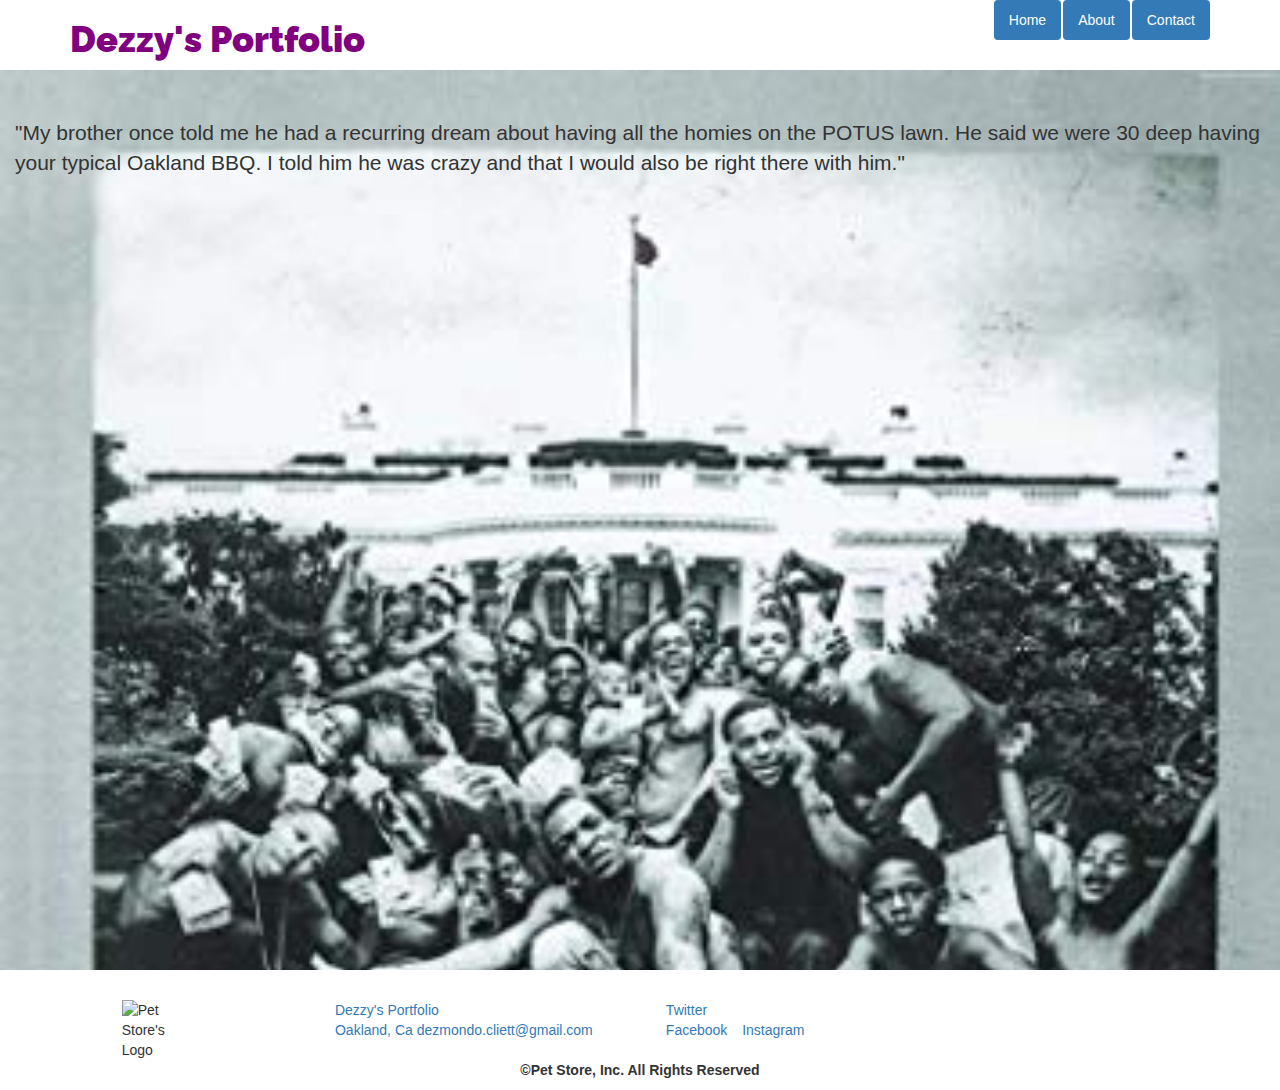
==== index.html @ 545eeafb "test" ====
<!DOCTYPE html>
<html lang="en">
<head>
    <meta charset="UTF-8">
    <meta name="viewport" content="width=device-width, initial-scale=1.0">
    <title>Desmond Cliett</title>
    <link rel="stylesheet" href="css/bootstrap.min.css">
	  <link rel="stylesheet" href="css/all.min.css">
	  <link rel="stylesheet" href="css/styles.css">
</head>
<body>
  <div class="container">
    <header class="row">
        <div class="col-xs-8 col-sm-4 col-md-6 centered">
            <h1 class="pull-left text-center header_text">Dezzy's Portfolio</h1>
        </div>
      <nav class="col-xs-12 col-sm-7 col-md-6">
        <ul class="nav nav-pills pull-right">
          <li class="active"><a href="index.html">Home</a></li>
          <li class="active"><a href="about.html">About</a></li>
          <li class="active"><a href="contact.html">Contact</a></li>
        </ul>
      </nav>
    </header>
</div>
<div class="jumbotron">
  <div class="container-fluid">
    <p>
      "My brother once told me he had a recurring dream about having all the homies on the POTUS lawn. He said we were 30 deep having your typical Oakland BBQ. I told him he was crazy and that I would also be right there with him."
    </p>
  </div>
</div>
<footer class="container-fluid">
	<div class="row centered">
		<div class="col-xs-6 col-sm-1 col-sm-offset-1"><img src="img/petstore_logo.png" alt="Pet Store's Logo" class="logo"></div>
		<div class="col-xs-6 col-sm-3 col-sm-offset-1 contact info">
			<address><a href="#">Dezzy's Portfolio<br>Oakland, Ca</a> 
				<a href="">dezmondo.cliett@gmail.com</a></address>
		</div>
		<div class="col-sm-2 social">
            <a href="#"><i class="fab fa-twitter"></i><span class="hidden-xs">Twitter</span></a>
            <br class="hidden-xs" />
			<a href="#"><i class="fab fa-facebook"></i><span class="hidden-xs">Facebook</span></a>
			<a href="#"><i class="fab fa-instagram"></i><span class="hidden-xs">Instagram</span></a>
		</div>
	</div>
	<div class="row">
		<div class="col-sm-12 fine_print text-center">
			<p>&copy;Pet Store, Inc. All Rights Reserved</p>
		</div>
	</div>
</footer>
</body>
</html>
---- css/styles.css ----
@import url('https://fonts.googleapis.com/css?family=Raleway&display=swap');

   
/* NavBar Section */
    .header_text {
        font-family: 'Raleway', sans-serif;
        font-weight: 900;
        color: purple;
    }
/* NavBar Ends *
/* Jumbotron */
.jumbotron {
    background-image: url(../img/tpab.jpg);
    background-repeat: no-repeat;
    background-size: cover;
    height: 100vh;
    font-weight: bold;
    backgr
}

p {
    font-weight: 900;
    
}
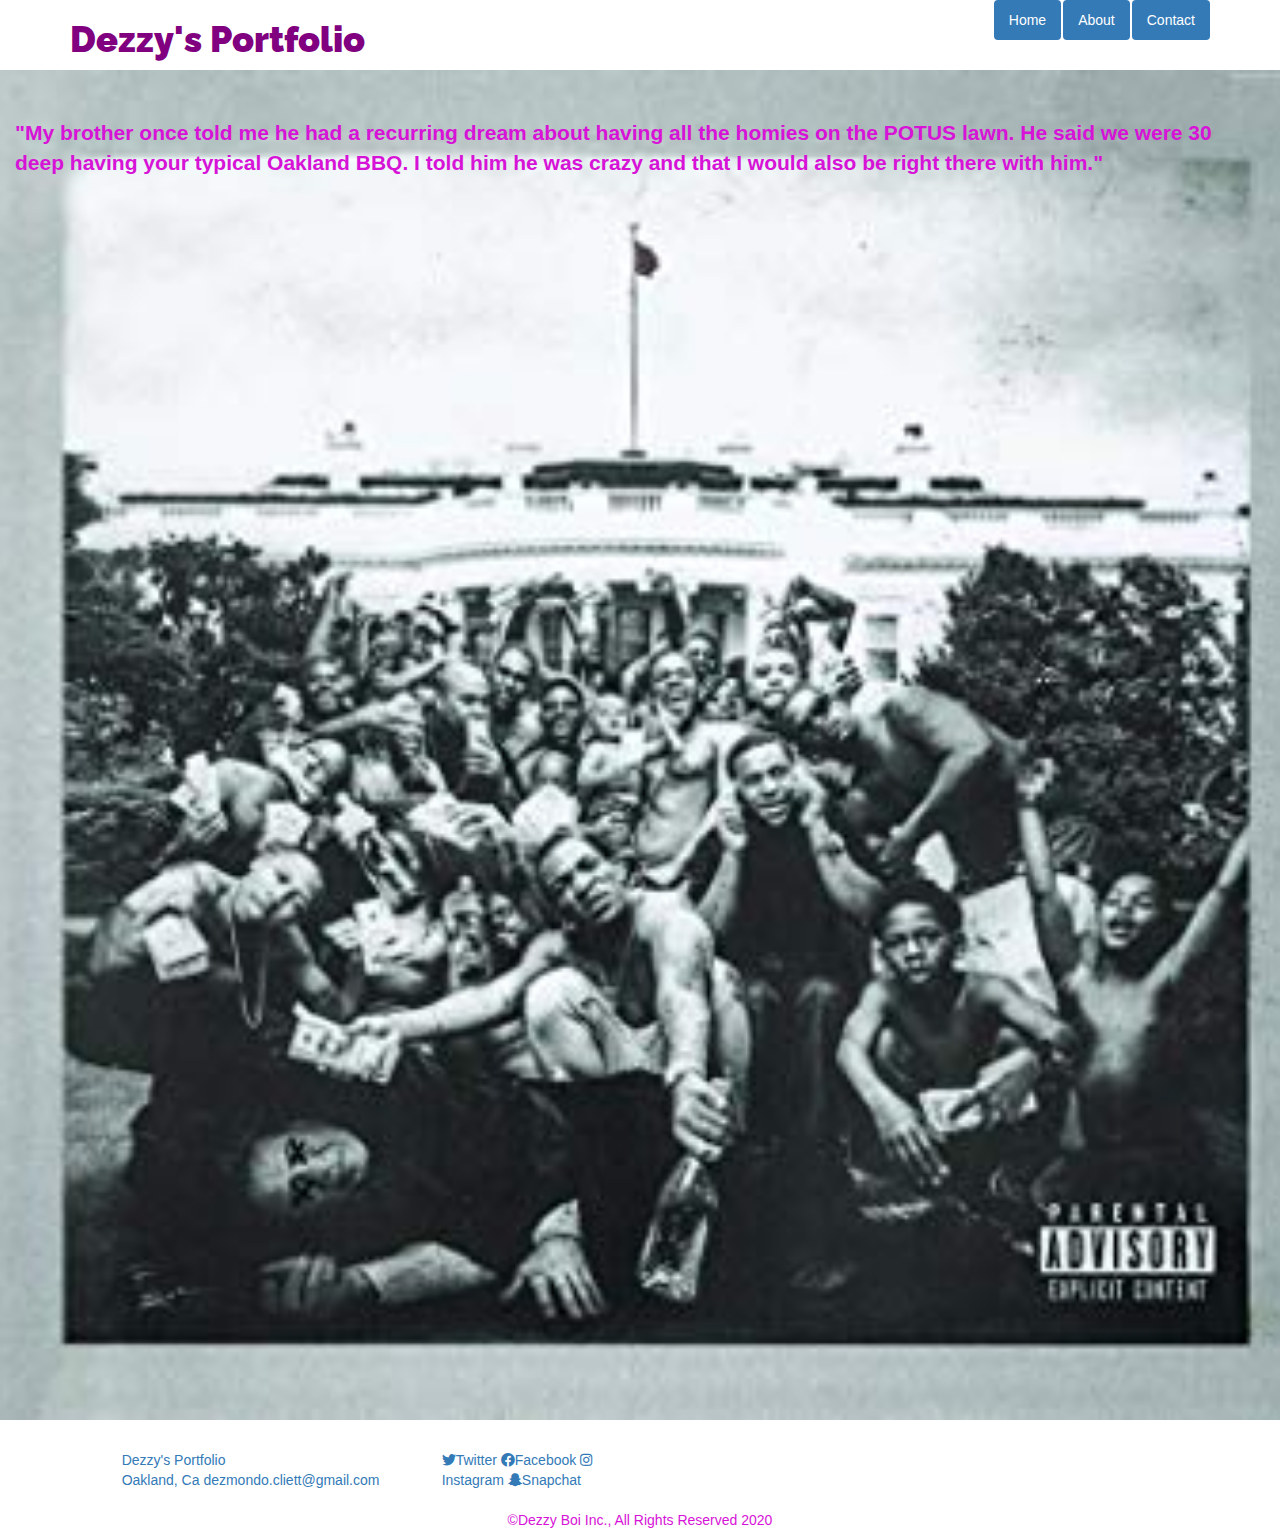
==== commit 7c980a5e: "finished" ====
--- a/index.html
+++ b/index.html
@@ -25,28 +25,31 @@
 </div>
 <div class="jumbotron">
   <div class="container-fluid">
-    <p>
+    <p> <b>
       "My brother once told me he had a recurring dream about having all the homies on the POTUS lawn. He said we were 30 deep having your typical Oakland BBQ. I told him he was crazy and that I would also be right there with him."
+    </b>
     </p>
+  </div>
+  <div class="col-m-6">
+    <iframe class="content-img" width="360" height="360" src="https://www.youtube.com/embed/Z-48u_uWMHY" frameborder="0" allow="accelerometer; autoplay; encrypted-media; gyroscope; picture-in-picture" allowfullscreen></iframe>
   </div>
 </div>
 <footer class="container-fluid">
 	<div class="row centered">
-		<div class="col-xs-6 col-sm-1 col-sm-offset-1"><img src="img/petstore_logo.png" alt="Pet Store's Logo" class="logo"></div>
 		<div class="col-xs-6 col-sm-3 col-sm-offset-1 contact info">
 			<address><a href="#">Dezzy's Portfolio<br>Oakland, Ca</a> 
 				<a href="">dezmondo.cliett@gmail.com</a></address>
 		</div>
 		<div class="col-sm-2 social">
             <a href="#"><i class="fab fa-twitter"></i><span class="hidden-xs">Twitter</span></a>
-            <br class="hidden-xs" />
-			<a href="#"><i class="fab fa-facebook"></i><span class="hidden-xs">Facebook</span></a>
-			<a href="#"><i class="fab fa-instagram"></i><span class="hidden-xs">Instagram</span></a>
+			      <a href="#"><i class="fab fa-facebook"></i><span class="hidden-xs">Facebook</span></a>
+            <a href="#"><i class="fab fa-instagram"></i><span class="hidden-xs">Instagram</span></a>
+            <a href="#"><i class="fab fa-snapchat-ghost"></i><span class="hidden-xs">Snapchat</span></a>
 		</div>
 	</div>
 	<div class="row">
 		<div class="col-sm-12 fine_print text-center">
-			<p>&copy;Pet Store, Inc. All Rights Reserved</p>
+			<p>&copy;Dezzy Boi Inc., All Rights Reserved 2020</p>
 		</div>
 	</div>
 </footer>
--- a/css/styles.css
+++ b/css/styles.css
@@ -13,12 +13,18 @@
     background-image: url(../img/tpab.jpg);
     background-repeat: no-repeat;
     background-size: cover;
-    height: 100vh;
+    height: 150vh;
     font-weight: bold;
-    backgr
+    background-position: 50%;
+    opacity: 1;
+
+}
+.content-img {
+    float: right;
 }
 
 p {
-    font-weight: 900;
-    
+    font-weight: 1200;
+    color: rgb(214, 19, 214);
+
 }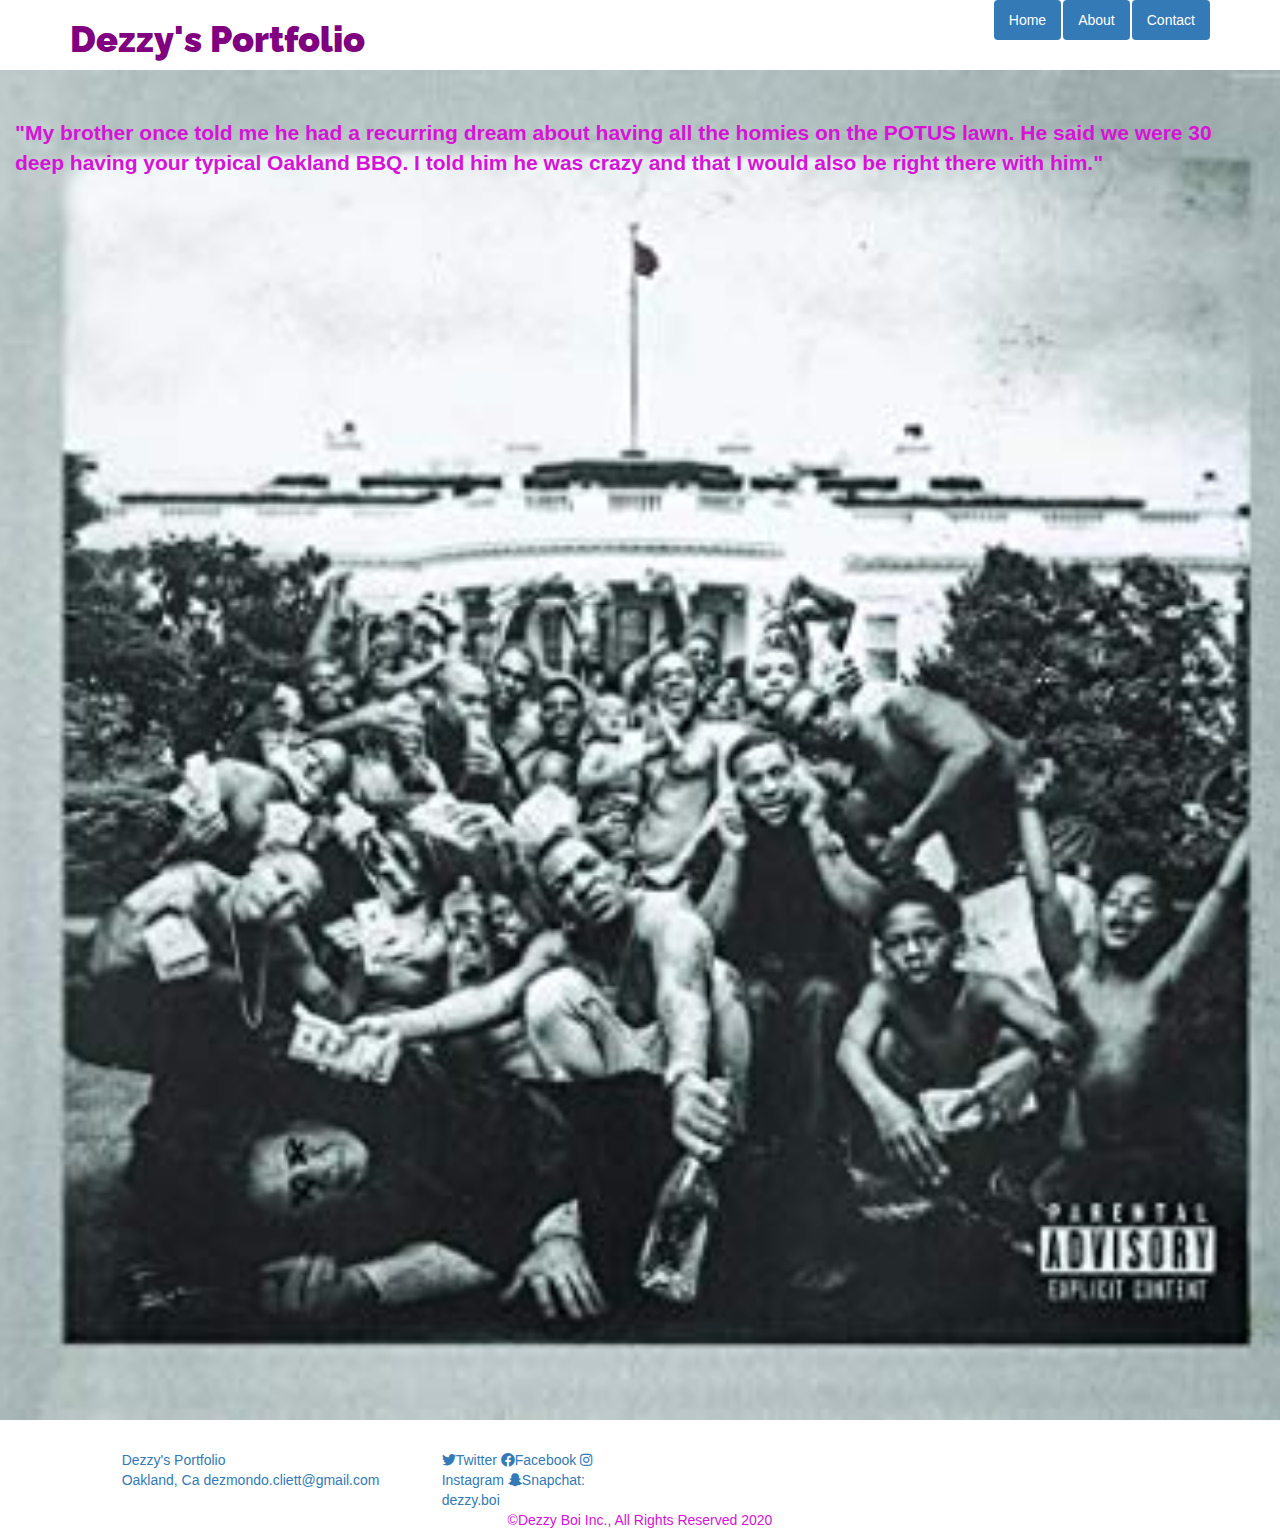
==== commit 20b51cbe: "final tweaks" ====
--- a/index.html
+++ b/index.html
@@ -41,10 +41,10 @@
 				<a href="">dezmondo.cliett@gmail.com</a></address>
 		</div>
 		<div class="col-sm-2 social">
-            <a href="#"><i class="fab fa-twitter"></i><span class="hidden-xs">Twitter</span></a>
-			      <a href="#"><i class="fab fa-facebook"></i><span class="hidden-xs">Facebook</span></a>
-            <a href="#"><i class="fab fa-instagram"></i><span class="hidden-xs">Instagram</span></a>
-            <a href="#"><i class="fab fa-snapchat-ghost"></i><span class="hidden-xs">Snapchat</span></a>
+            <a href="https://twitter.com/dezzyboiii"><i class="fab fa-twitter"></i><span class="hidden-xs">Twitter</span></a>
+			      <a href="https://www.facebook.com/turtle3456?ref=bookmarks"><i class="fab fa-facebook"></i><span class="hidden-xs">Facebook</span></a>
+            <a href="https://www.instagram.com/dezzyboiii/"><i class="fab fa-instagram"></i><span class="hidden-xs">Instagram</span></a>
+            <a href="#"><i class="fab fa-snapchat-ghost"></i><span class="hidden-xs">Snapchat: dezzy.boi</span></a>
 		</div>
 	</div>
 	<div class="row">
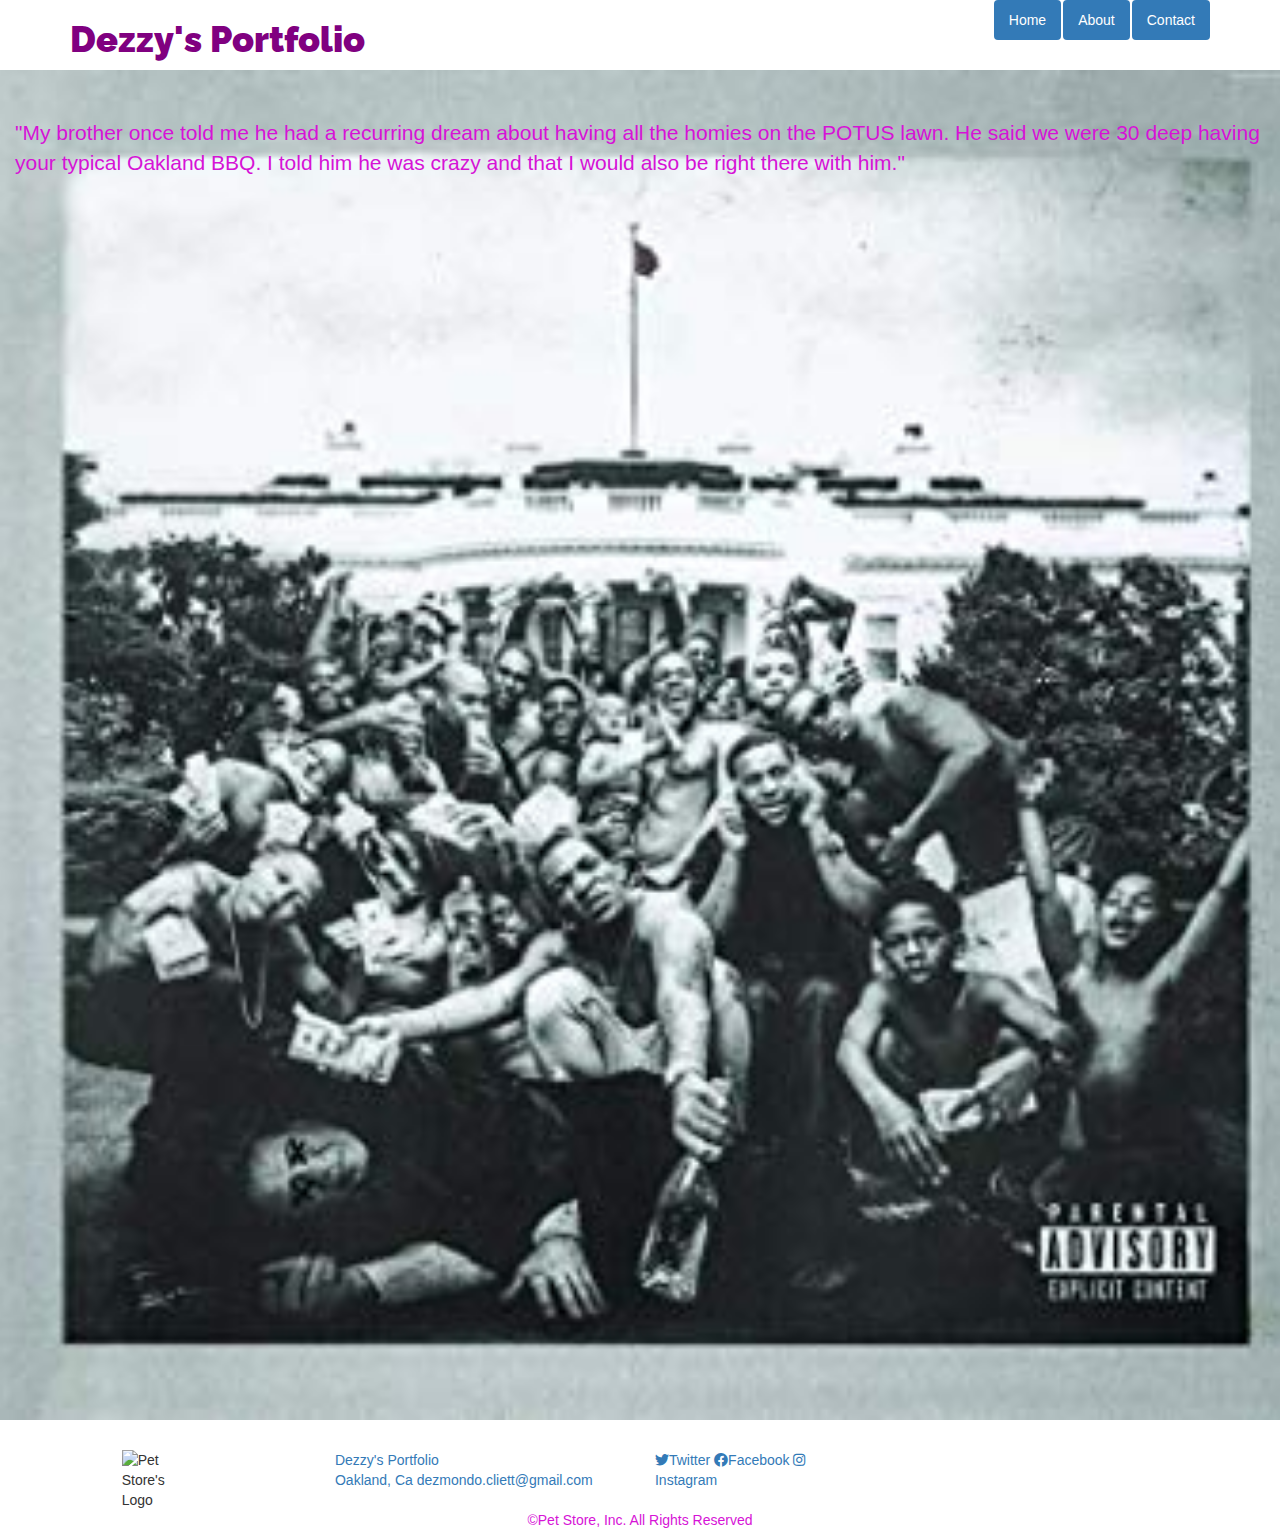
==== commit 852b9ff3: "boof" ====
--- a/index.html
+++ b/index.html
@@ -25,31 +25,27 @@
 </div>
 <div class="jumbotron">
   <div class="container-fluid">
-    <p> <b>
+    <p>
       "My brother once told me he had a recurring dream about having all the homies on the POTUS lawn. He said we were 30 deep having your typical Oakland BBQ. I told him he was crazy and that I would also be right there with him."
-    </b>
     </p>
-  </div>
-  <div class="col-m-6">
-    <iframe class="content-img" width="360" height="360" src="https://www.youtube.com/embed/Z-48u_uWMHY" frameborder="0" allow="accelerometer; autoplay; encrypted-media; gyroscope; picture-in-picture" allowfullscreen></iframe>
   </div>
 </div>
 <footer class="container-fluid">
 	<div class="row centered">
+		<div class="col-xs-6 col-sm-1 col-sm-offset-1"><img src="img/petstore_logo.png" alt="Pet Store's Logo" class="logo"></div>
 		<div class="col-xs-6 col-sm-3 col-sm-offset-1 contact info">
 			<address><a href="#">Dezzy's Portfolio<br>Oakland, Ca</a> 
 				<a href="">dezmondo.cliett@gmail.com</a></address>
 		</div>
 		<div class="col-sm-2 social">
             <a href="https://twitter.com/dezzyboiii"><i class="fab fa-twitter"></i><span class="hidden-xs">Twitter</span></a>
-			      <a href="https://www.facebook.com/turtle3456?ref=bookmarks"><i class="fab fa-facebook"></i><span class="hidden-xs">Facebook</span></a>
-            <a href="https://www.instagram.com/dezzyboiii/"><i class="fab fa-instagram"></i><span class="hidden-xs">Instagram</span></a>
-            <a href="#"><i class="fab fa-snapchat-ghost"></i><span class="hidden-xs">Snapchat: dezzy.boi</span></a>
+			      <a href="#"><i class="fab fa-facebook"></i><span class="hidden-xs">Facebook</span></a>
+			      <a href="#"><i class="fab fa-instagram"></i><span class="hidden-xs">Instagram</span></a>
 		</div>
 	</div>
 	<div class="row">
 		<div class="col-sm-12 fine_print text-center">
-			<p>&copy;Dezzy Boi Inc., All Rights Reserved 2020</p>
+			<p>&copy;Pet Store, Inc. All Rights Reserved</p>
 		</div>
 	</div>
 </footer>
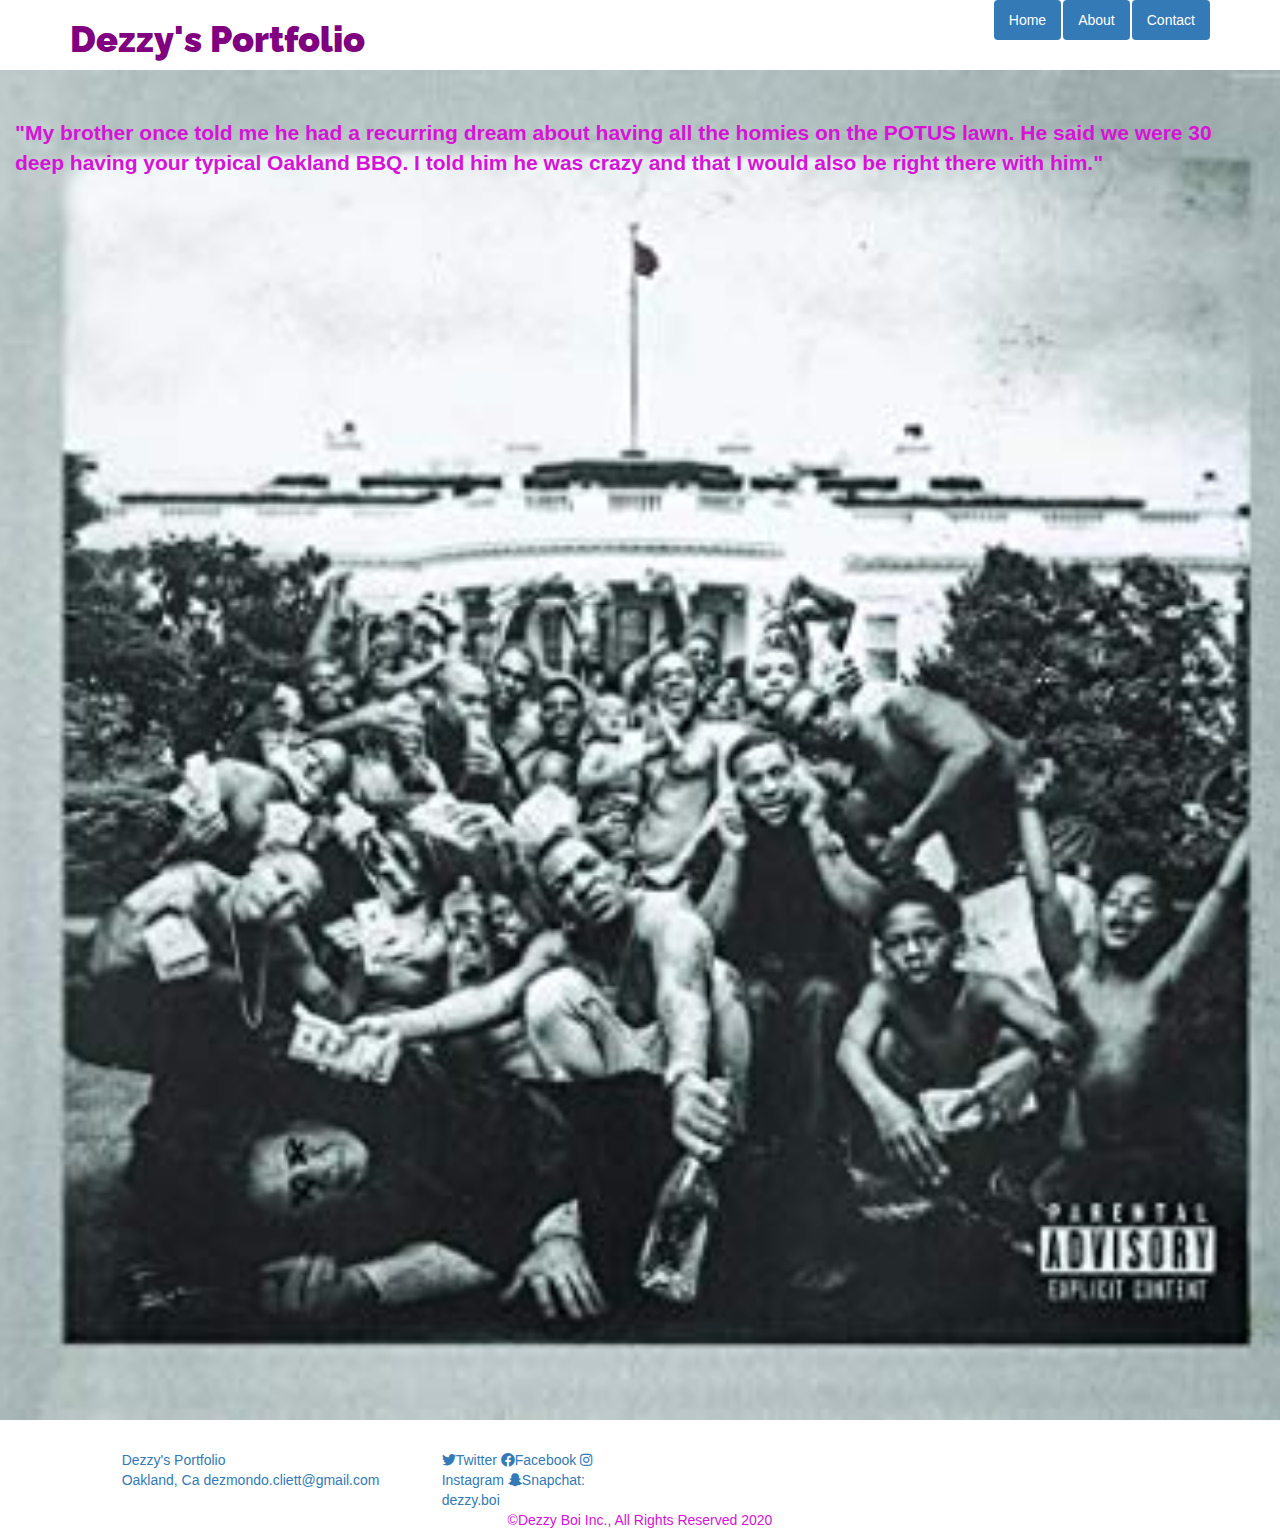
==== commit 37819aba: "commiting new changes" ====
--- a/index.html
+++ b/index.html
@@ -25,27 +25,31 @@
 </div>
 <div class="jumbotron">
   <div class="container-fluid">
-    <p>
+    <p> <b>
       "My brother once told me he had a recurring dream about having all the homies on the POTUS lawn. He said we were 30 deep having your typical Oakland BBQ. I told him he was crazy and that I would also be right there with him."
+    </b>
     </p>
+  </div>
+  <div class="col-m-6">
+    <iframe class="content-img" width="360" height="360" src="https://www.youtube.com/embed/Z-48u_uWMHY" frameborder="0" allow="accelerometer; autoplay; encrypted-media; gyroscope; picture-in-picture" allowfullscreen></iframe>
   </div>
 </div>
 <footer class="container-fluid">
 	<div class="row centered">
-		<div class="col-xs-6 col-sm-1 col-sm-offset-1"><img src="img/petstore_logo.png" alt="Pet Store's Logo" class="logo"></div>
 		<div class="col-xs-6 col-sm-3 col-sm-offset-1 contact info">
 			<address><a href="#">Dezzy's Portfolio<br>Oakland, Ca</a> 
 				<a href="">dezmondo.cliett@gmail.com</a></address>
 		</div>
 		<div class="col-sm-2 social">
             <a href="https://twitter.com/dezzyboiii"><i class="fab fa-twitter"></i><span class="hidden-xs">Twitter</span></a>
-			      <a href="#"><i class="fab fa-facebook"></i><span class="hidden-xs">Facebook</span></a>
-			      <a href="#"><i class="fab fa-instagram"></i><span class="hidden-xs">Instagram</span></a>
+			      <a href="https://www.facebook.com/turtle3456?ref=bookmarks"><i class="fab fa-facebook"></i><span class="hidden-xs">Facebook</span></a>
+            <a href="https://www.instagram.com/dezzyboiii/"><i class="fab fa-instagram"></i><span class="hidden-xs">Instagram</span></a>
+            <a href="#"><i class="fab fa-snapchat-ghost"></i><span class="hidden-xs">Snapchat: dezzy.boi</span></a>
 		</div>
 	</div>
 	<div class="row">
 		<div class="col-sm-12 fine_print text-center">
-			<p>&copy;Pet Store, Inc. All Rights Reserved</p>
+			<p>&copy;Dezzy Boi Inc., All Rights Reserved 2020</p>
 		</div>
 	</div>
 </footer>
